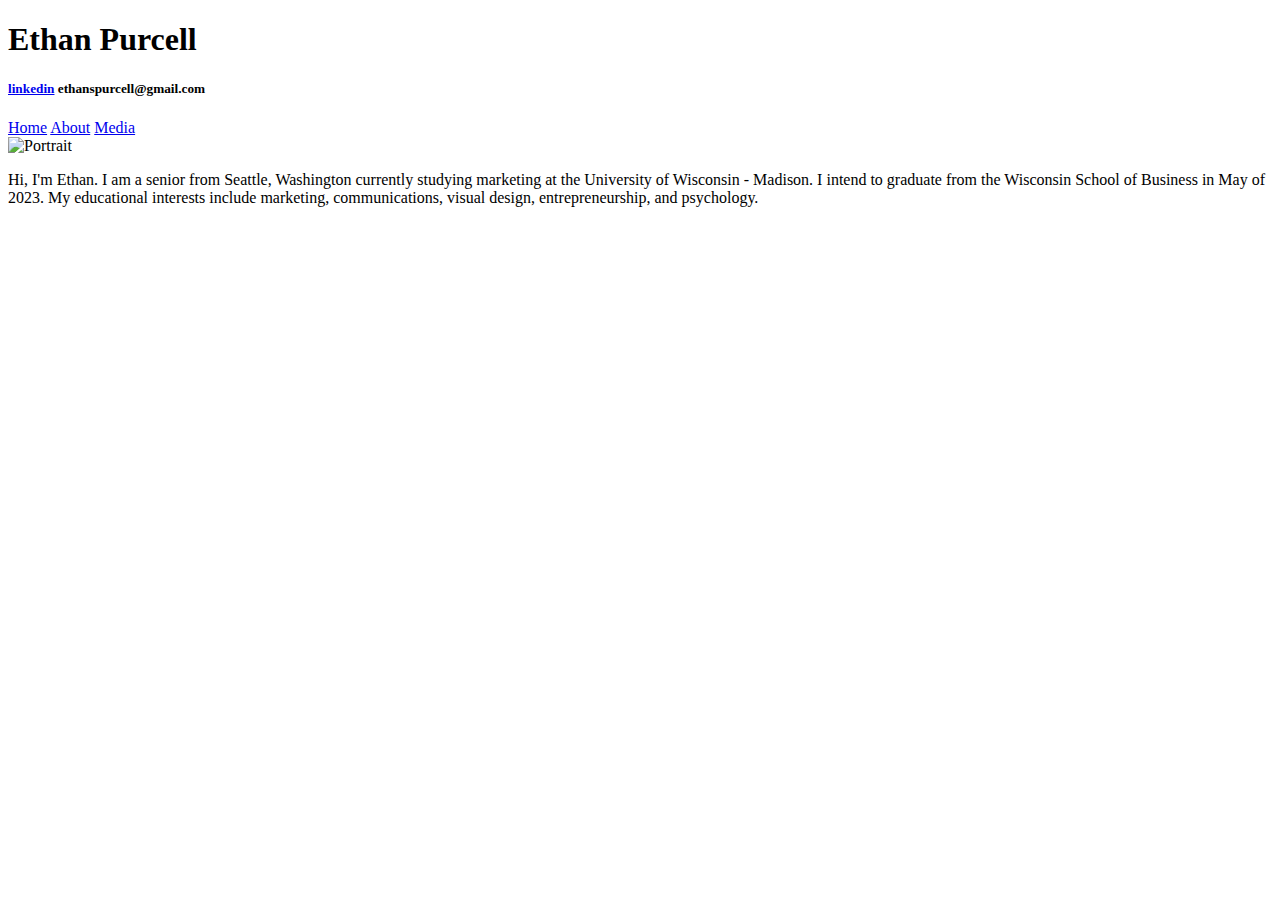
==== index.html @ bed5554f "Web files for LIS 351" ====
<!doctype html>
<html>
<head>
<meta charset="utf-8">
<title>Ethan Purcell</title>
<link href="css/style.css" type="text/css" rel="stylesheet">
</head>

<body>
	<h1>Ethan Purcell</h1>
	<h5 class="contact"> <a href="https://www.linkedin.com/in/ethan-purcell/" target="_blank">linkedin</a> ethanspurcell@gmail.com</h5>
	<nav class="topnav">

				<a href="index.html">Home</a>

				<a href="about.html">About</a>

				<a href="media.html">Media</a>

	</nav>
	
	<div class = "portrait">
		<a>
			<img src="images/ethan_portrait.jpg" alt="Portrait" width="400" height="507" >
			<p class = "bio"> <a class="intro">Hi, I'm Ethan.</a> I am a senior from Seattle, Washington currently studying marketing at the University of Wisconsin - Madison.  I intend to graduate from the Wisconsin School of Business in May of 2023.  My educational interests include marketing, communications, visual design, entrepreneurship, and psychology.  </p>
		</a>
	</div>
	
<!--	<div>
		<p class = "bio"> Welcome to my website! I am a sophomore from Seattle, Washington currently studying marketing at the University of Wisconsin - Madison.  I intend to graduate from the Wisconsin School of Business in May of 2023.  My educational interests include marketing, studio arts and visual design, communications, economics and psychology.  </p>
	</div> -->
	
	<!-- <div class = "bio">
		<p> Welcome to my website! I'm a Seattle native currently attending the University of Wisconsin - Madison.  I intend to graduate from the Wisconsin School of Business in May of 2023.  My educational interests include marketing, studio arts and visual design, communications, economics and psychology.  </p>
	</div> -->
	
	<!-- <p><a href="about.html">more about me</a></p> -->
</body>
</html>
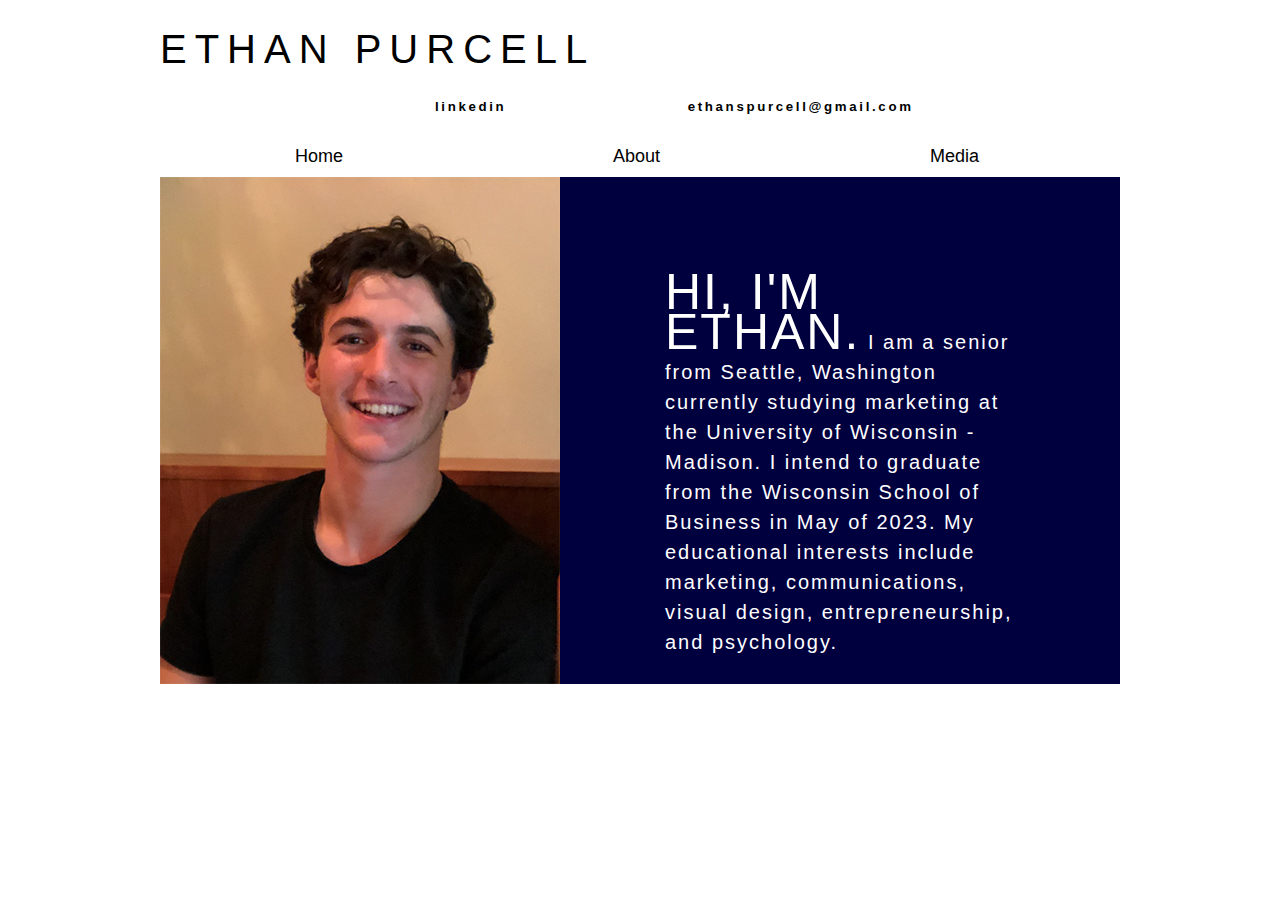
==== commit 467c94c2: "Web files for LIS 351" ====
--- a/index.html
+++ b/index.html
@@ -2,8 +2,8 @@
 <html>
 <head>
 <meta charset="utf-8">
-<title>Ethan Purcell</title>
-<link href="css/style.css" type="text/css" rel="stylesheet">
+<title>index</title>
+<link href="style.css" type="text/css" rel="stylesheet">
 </head>
 
 <body>
--- a/style.css
+++ b/style.css
@@ -0,0 +1,123 @@
+@charset "utf-8";
+/* CSS Document */
+
+body {
+	width: 960px;
+	margin: 0 Auto;
+	font-family: "Gill Sans", "Gill Sans MT", "Myriad Pro", "DejaVu Sans Condensed", Helvetica, Arial, "sans-serif"
+}
+
+h1 {
+	text-transform: uppercase;
+	letter-spacing: 0.2em;
+	font-size: 40px;
+	font-weight: lighter;
+}
+
+h5 {
+	word-spacing: 175px;
+	letter-spacing: 0.2em;
+}
+
+.contact{
+	padding-left: 275px;
+	padding-right: 120px;
+}
+
+.contact a {
+	color: black;
+	text-decoration: none;
+}
+
+.contact a:hover{
+	text-decoration: underline;
+}
+
+.topnav{
+	overflow: hidden;
+}
+
+.topnav a{
+	float: left;
+	color: black;
+	text-align: center;
+	padding-right: 135px;
+	padding-left: 135px;
+	padding-top: 10px;
+	padding-bottom: 10px;
+	text-decoration: none;
+	font-size: 18px;
+}
+
+.topnav a:hover {
+	background-color: #DDDDDD;
+	color: black;	
+}
+
+.active {
+	background-color:#DDDDDD;
+}
+
+div.gallery{
+	margin: 5px;
+	border: 1px solid #CCCCCC;
+	float: left;
+}
+
+.intro{
+	text-transform: uppercase;
+	font-size: 50px;
+	font-weight: lighter;
+}
+
+.bio{
+	font-size: 20px;
+	float: right;
+	width: 355px;
+	height: 307px;
+	margin-top: 0px;
+	margin-left: 0px;
+	padding-top: 100px;
+	padding-left: 105px;
+	padding-right: 100px;
+	padding-bottom: 100px;
+	letter-spacing: 2px;
+	line-height: 30px;
+	background-color: #01003F;
+	color: white;
+	font-weight:lighter;
+}
+
+.header1{
+	text-align: center;
+	letter-spacing: 10px;
+	padding-left: 370px;
+	font-weight:lighter;
+}
+
+.header2{
+	text-align: center;
+	letter-spacing: 10px;
+	padding-left: 310px;
+	font-weight:lighter;
+}
+
+.experience{
+	font-size: 22px;
+}
+
+.future{
+	margin-top: 50px;
+	font-size: 22px;
+}
+
+.description{
+	text-align: center;
+	text-transform: uppercase;
+}
+
+/* li{
+	float: up;
+	display: inline-block;
+	padding: 10px;
+} */